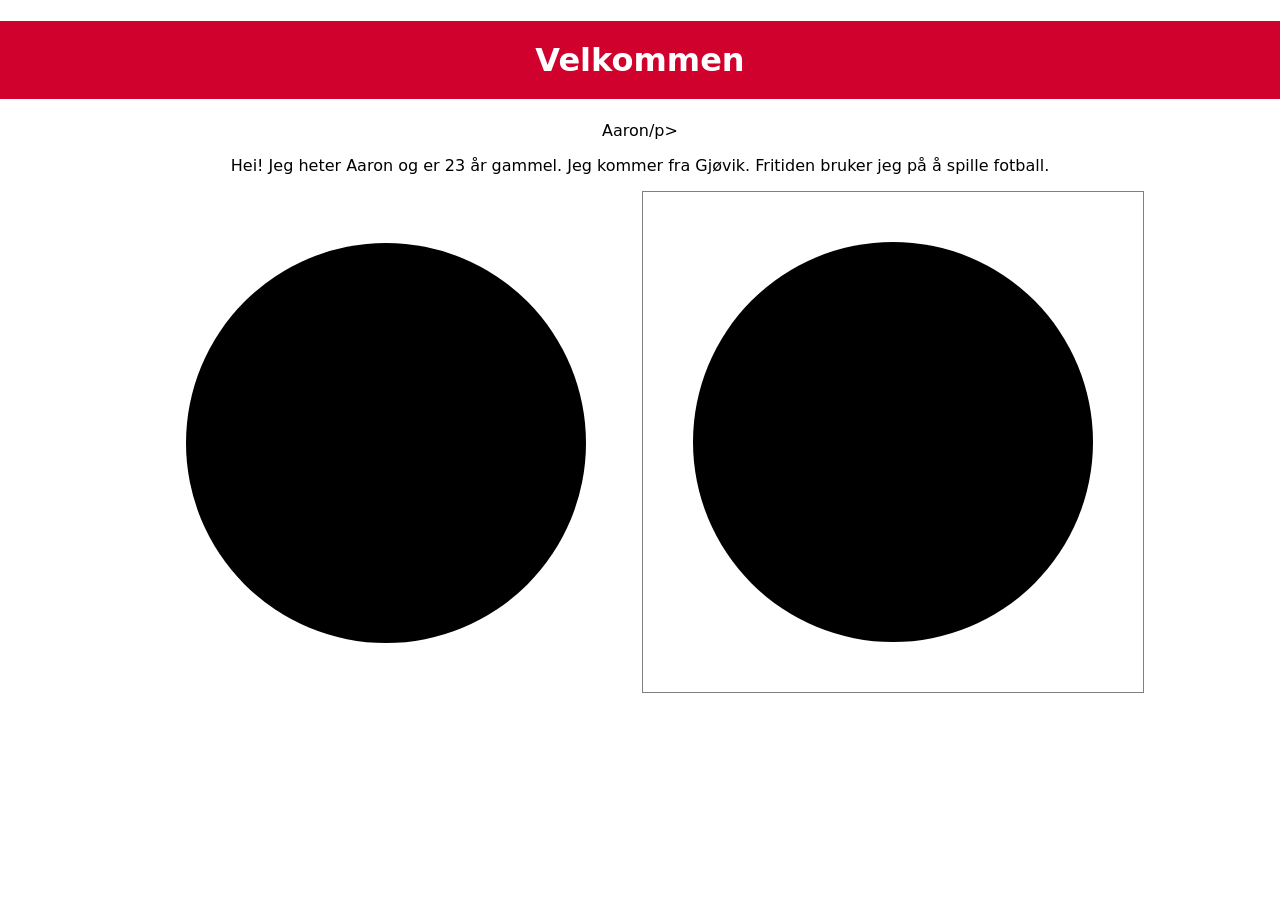
==== Aaron.html @ 53d16189 "fiksa aaron js" ====
<!DOCTYPE html>

<html lang="en">
<head>

    <meta charset="UTF-8">
    <meta name="viewport" content="width=device-width, initial-scale=1.0">
    <title>Aaron</title>
    <link rel="stylesheet" href="css/gruppe6b.css">
</head> 

<body>
    <h1>Velkommen </h1>
    <p>Aaron/p>
    <p>Hei! Jeg heter Aaron og er 23 år gammel. Jeg kommer fra Gjøvik. Fritiden bruker jeg på å spille fotball.</p>

    <svg id = mySVG width="500" height="500"></svg>

    <canvas id="myCanvas" width="500" height="500" style="border:1px solid grey"></canvas>

    <script src="js/figures.js"></script>
    <script src="js/Aaron.js"></script>
</body>

<body>
</body>
</html>
---- css/gruppe6b.css ----
body{
    text-align: center;
    font-family: system-ui, -apple-system, BlinkMacSystemFont, 'Segoe UI', Roboto, Oxygen, Ubuntu, Cantarell, 'Open Sans', 'Helvetica Neue', sans-serif;
    background-color: white;
    margin: 0;
}

h1{
    padding: 20px;
    background-color: #d1012d;
    color: white;
}
div{
    position: relative;
    padding: 50px;
    }
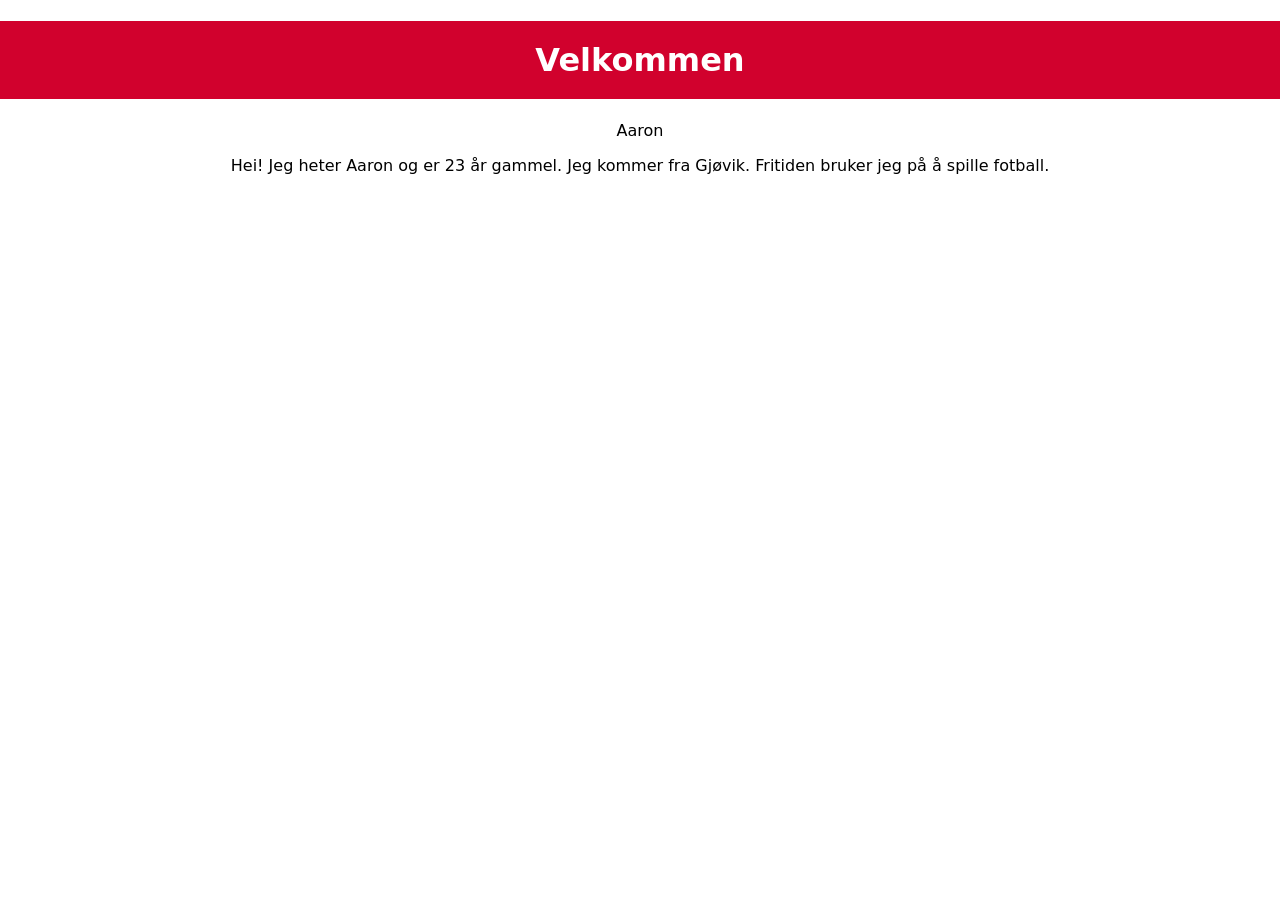
==== commit 9e25b1d8: "oppdatert" ====
--- a/Aaron.html
+++ b/Aaron.html
@@ -6,20 +6,32 @@
     <meta charset="UTF-8">
     <meta name="viewport" content="width=device-width, initial-scale=1.0">
     <title>Aaron</title>
-    <link rel="stylesheet" href="css/gruppe6b.css">
+    <style type="text/css">
+
+        body{
+            text-align: center;
+            font-family: system-ui, -apple-system, BlinkMacSystemFont, 'Segoe UI', Roboto, Oxygen, Ubuntu, Cantarell, 'Open Sans', 'Helvetica Neue', sans-serif;
+            background-color: white;
+            margin: 0;
+        }
+
+        h1{
+            padding: 20px;
+            background-color: #d1012d;
+            color: white;
+        }
+        div{
+            position: relative;
+            padding: 50px;
+            }
+
+    </style>
 </head> 
 
 <body>
     <h1>Velkommen </h1>
-    <p>Aaron/p>
+    <p>Aaron</p>
     <p>Hei! Jeg heter Aaron og er 23 år gammel. Jeg kommer fra Gjøvik. Fritiden bruker jeg på å spille fotball.</p>
-
-    <svg id = mySVG width="500" height="500"></svg>
-
-    <canvas id="myCanvas" width="500" height="500" style="border:1px solid grey"></canvas>
-
-    <script src="js/figures.js"></script>
-    <script src="js/Aaron.js"></script>
 </body>
 
 <body>
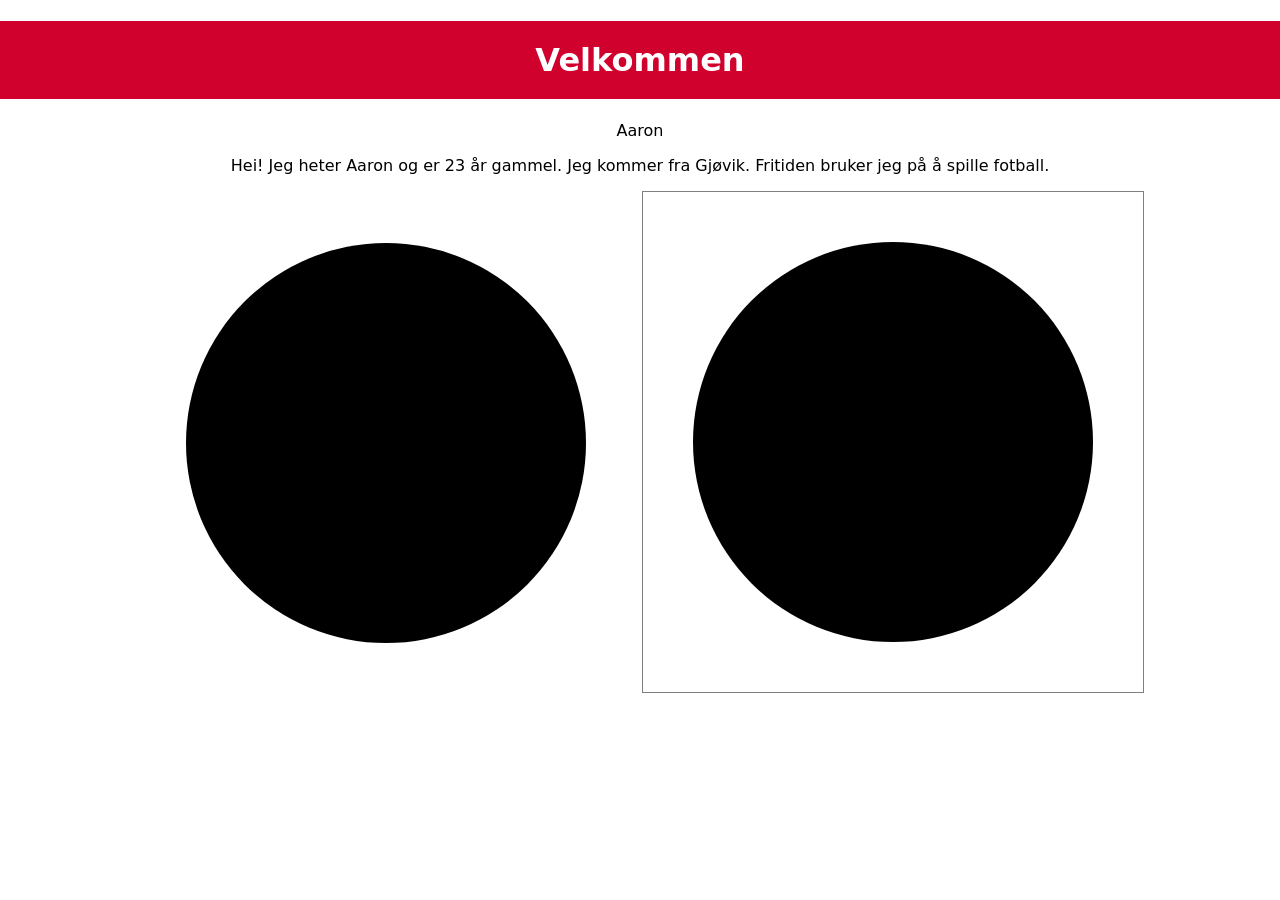
==== commit 0449ff11: "Merge branch 'main' of https://github.com/Andrekalha/Progoblig03" ====
--- a/Aaron.html
+++ b/Aaron.html
@@ -6,32 +6,20 @@
     <meta charset="UTF-8">
     <meta name="viewport" content="width=device-width, initial-scale=1.0">
     <title>Aaron</title>
-    <style type="text/css">
-
-        body{
-            text-align: center;
-            font-family: system-ui, -apple-system, BlinkMacSystemFont, 'Segoe UI', Roboto, Oxygen, Ubuntu, Cantarell, 'Open Sans', 'Helvetica Neue', sans-serif;
-            background-color: white;
-            margin: 0;
-        }
-
-        h1{
-            padding: 20px;
-            background-color: #d1012d;
-            color: white;
-        }
-        div{
-            position: relative;
-            padding: 50px;
-            }
-
-    </style>
+    <link rel="stylesheet" href="css/gruppe6b.css">
 </head> 
 
 <body>
     <h1>Velkommen </h1>
     <p>Aaron</p>
     <p>Hei! Jeg heter Aaron og er 23 år gammel. Jeg kommer fra Gjøvik. Fritiden bruker jeg på å spille fotball.</p>
+
+    <svg id = mySVG width="500" height="500"></svg>
+
+    <canvas id="myCanvas" width="500" height="500" style="border:1px solid grey"></canvas>
+
+    <script src="js/figures.js"></script>
+    <script src="js/Aaron.js"></script>
 </body>
 
 <body>
--- a/css/gruppe6b.css
+++ b/css/gruppe6b.css
@@ -0,0 +1,16 @@
+body{
+    text-align: center;
+    font-family: system-ui, -apple-system, BlinkMacSystemFont, 'Segoe UI', Roboto, Oxygen, Ubuntu, Cantarell, 'Open Sans', 'Helvetica Neue', sans-serif;
+    background-color: white;
+    margin: 0;
+}
+
+h1{
+    padding: 20px;
+    background-color: #d1012d;
+    color: white;
+}
+div{
+    position: relative;
+    padding: 50px;
+    }
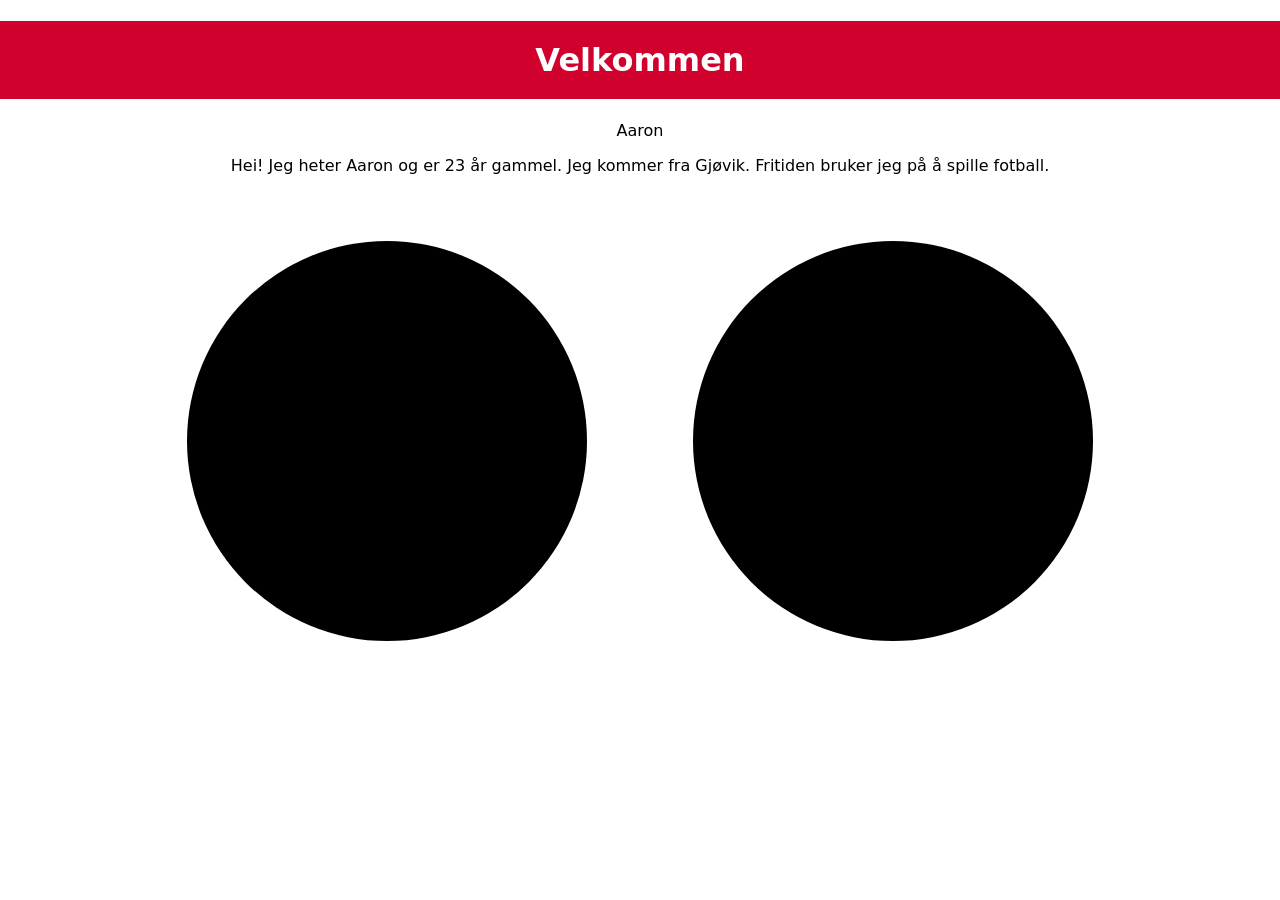
==== commit 4d16c98e: "Update Aaron.html" ====
--- a/Aaron.html
+++ b/Aaron.html
@@ -16,7 +16,7 @@
 
     <svg id = mySVG width="500" height="500"></svg>
 
-    <canvas id="myCanvas" width="500" height="500" style="border:1px solid grey"></canvas>
+    <canvas id="myCanvas" width="500" height="500" style="border:0px solid grey"></canvas>
 
     <script src="js/figures.js"></script>
     <script src="js/Aaron.js"></script>
@@ -24,4 +24,4 @@
 
 <body>
 </body>
-</html>+</html>
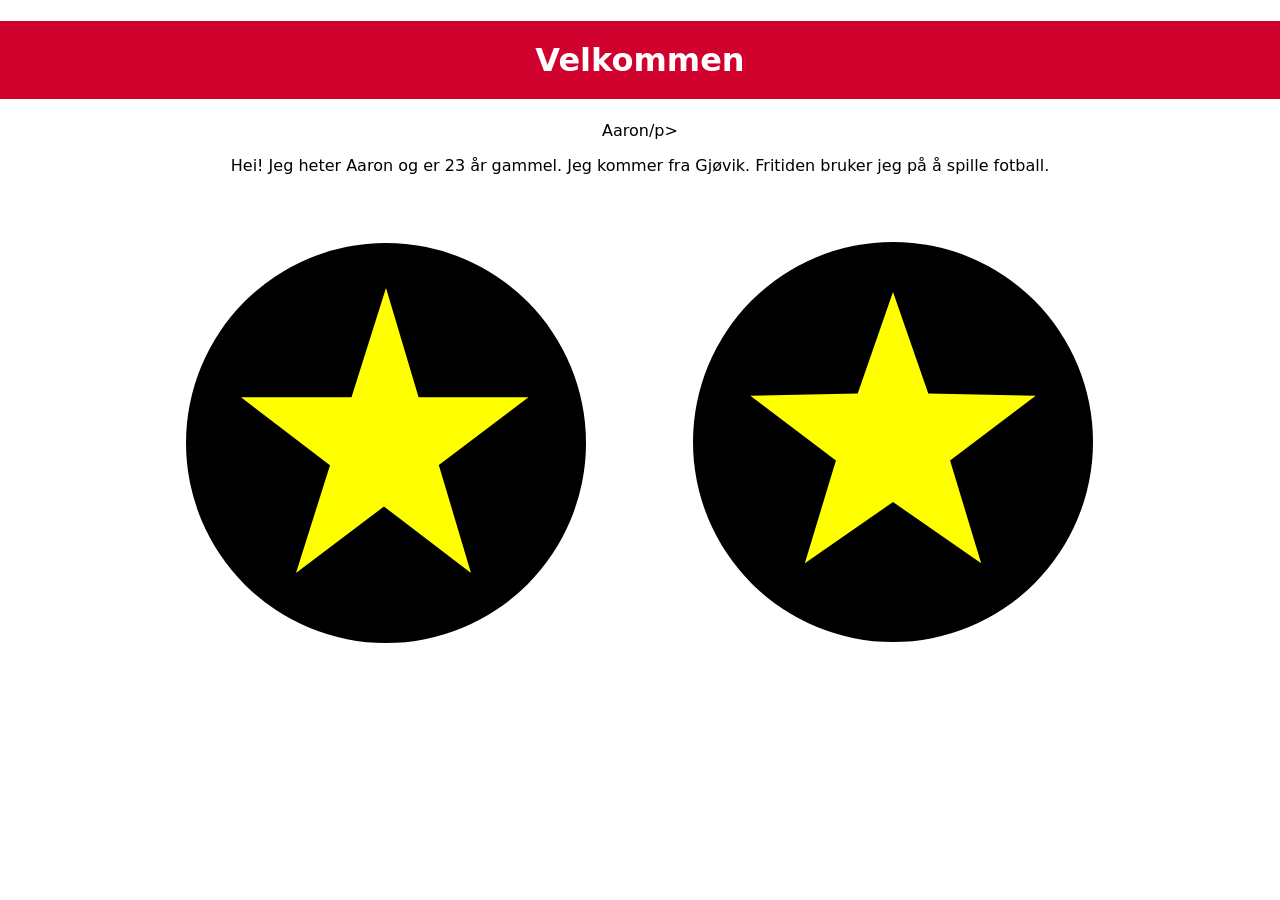
==== commit 6682e458: "fiksa aaron js" ====
--- a/Aaron.html
+++ b/Aaron.html
@@ -11,12 +11,12 @@
 
 <body>
     <h1>Velkommen </h1>
-    <p>Aaron</p>
+    <p>Aaron/p>
     <p>Hei! Jeg heter Aaron og er 23 år gammel. Jeg kommer fra Gjøvik. Fritiden bruker jeg på å spille fotball.</p>
 
     <svg id = mySVG width="500" height="500"></svg>
 
-    <canvas id="myCanvas" width="500" height="500" style="border:0px solid grey"></canvas>
+    <canvas id="myCanvas" width="500" height="500" style="border:1px solid white"></canvas>
 
     <script src="js/figures.js"></script>
     <script src="js/Aaron.js"></script>
@@ -24,4 +24,4 @@
 
 <body>
 </body>
-</html>
+</html>
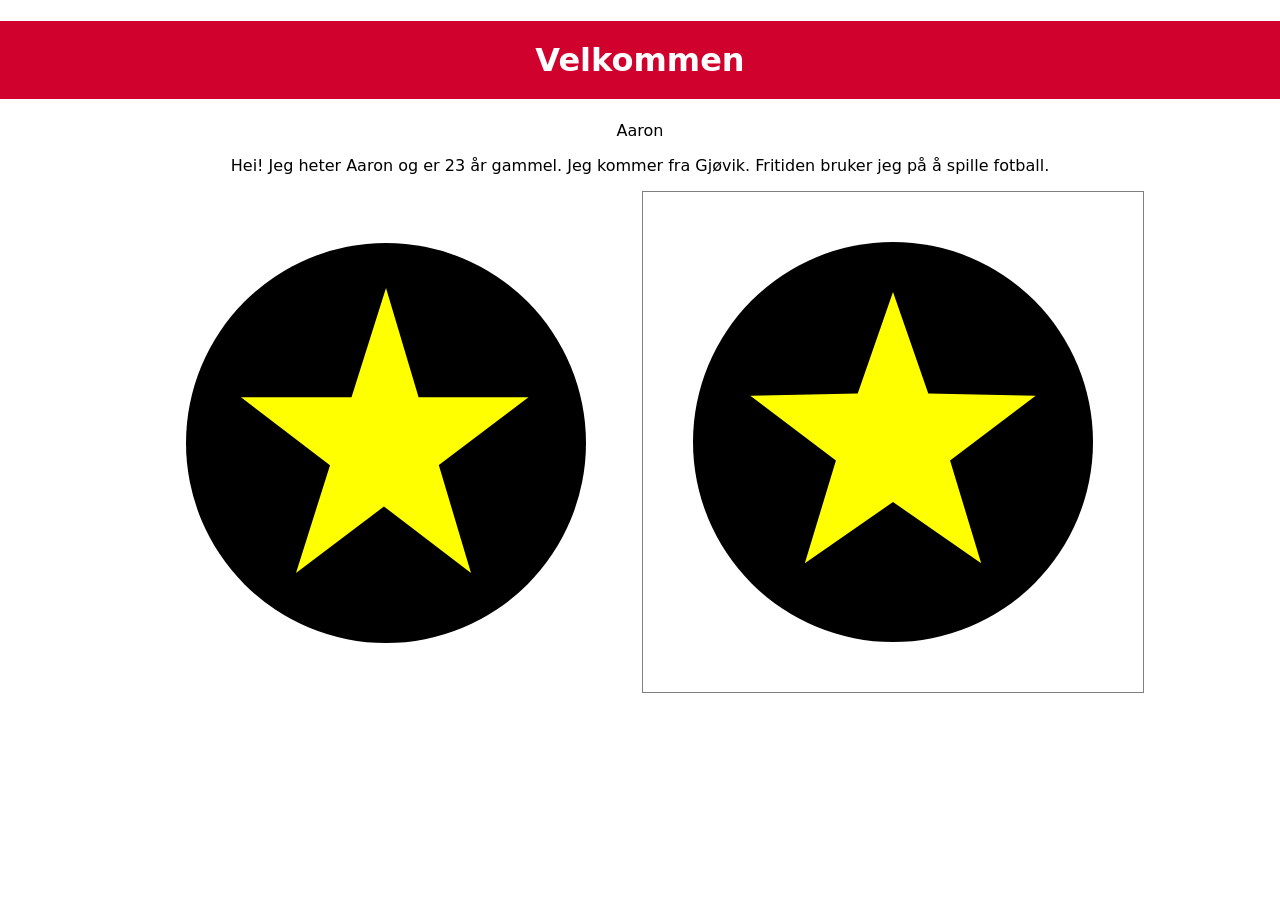
==== commit f9951027: "Merge branch 'main' of https://github.com/Andrekalha/Progoblig03" ====
--- a/Aaron.html
+++ b/Aaron.html
@@ -11,12 +11,12 @@
 
 <body>
     <h1>Velkommen </h1>
-    <p>Aaron/p>
+    <p>Aaron</p>
     <p>Hei! Jeg heter Aaron og er 23 år gammel. Jeg kommer fra Gjøvik. Fritiden bruker jeg på å spille fotball.</p>
 
     <svg id = mySVG width="500" height="500"></svg>
 
-    <canvas id="myCanvas" width="500" height="500" style="border:1px solid white"></canvas>
+    <canvas id="myCanvas" width="500" height="500" style="border:1px solid grey"></canvas>
 
     <script src="js/figures.js"></script>
     <script src="js/Aaron.js"></script>
@@ -24,4 +24,4 @@
 
 <body>
 </body>
-</html>+</html>
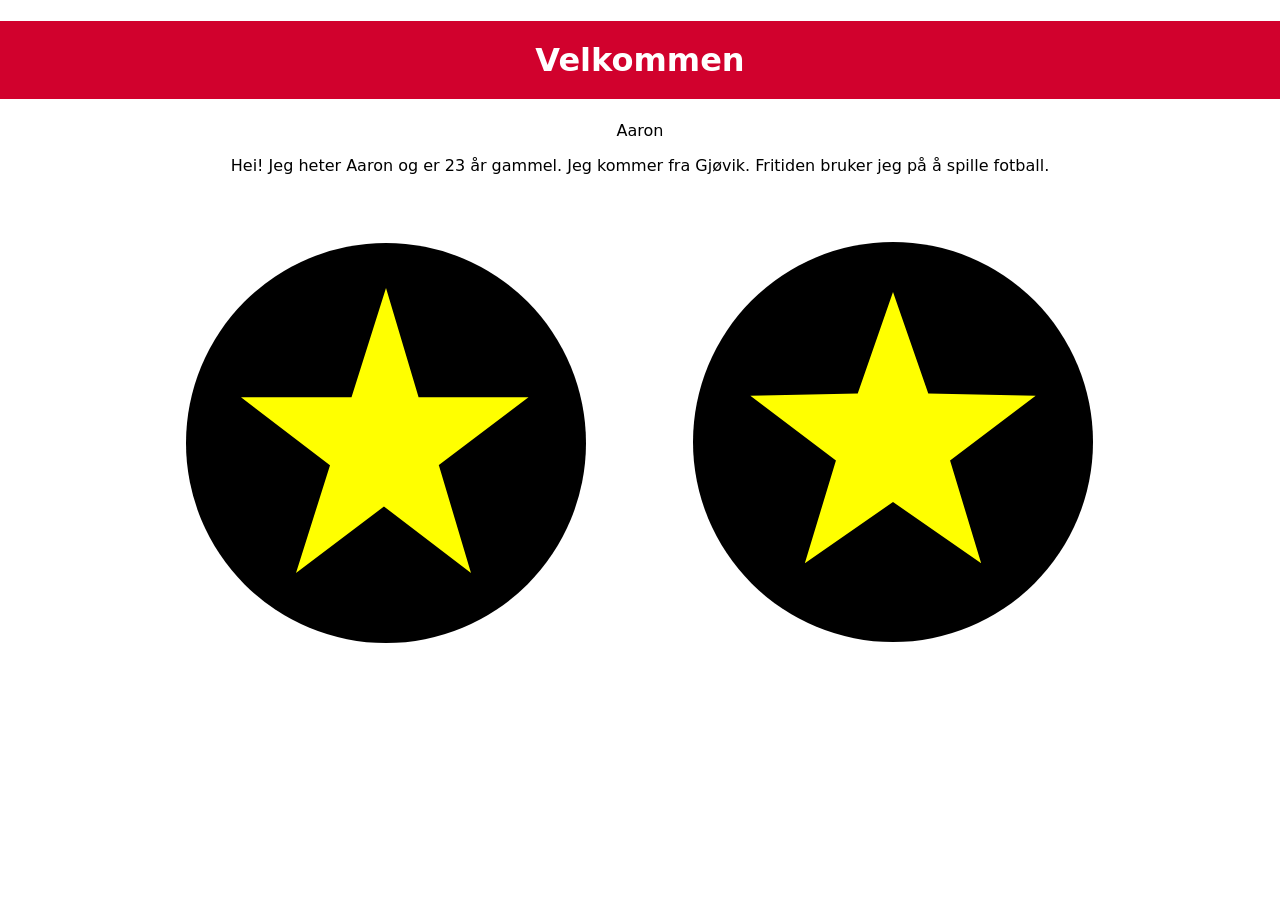
==== commit 8dd67502: "." ====
--- a/Aaron.html
+++ b/Aaron.html
@@ -16,7 +16,7 @@
 
     <svg id = mySVG width="500" height="500"></svg>
 
-    <canvas id="myCanvas" width="500" height="500" style="border:1px solid grey"></canvas>
+    <canvas id="myCanvas" width="500" height="500" style="border:1px solid white"></canvas>
 
     <script src="js/figures.js"></script>
     <script src="js/Aaron.js"></script>
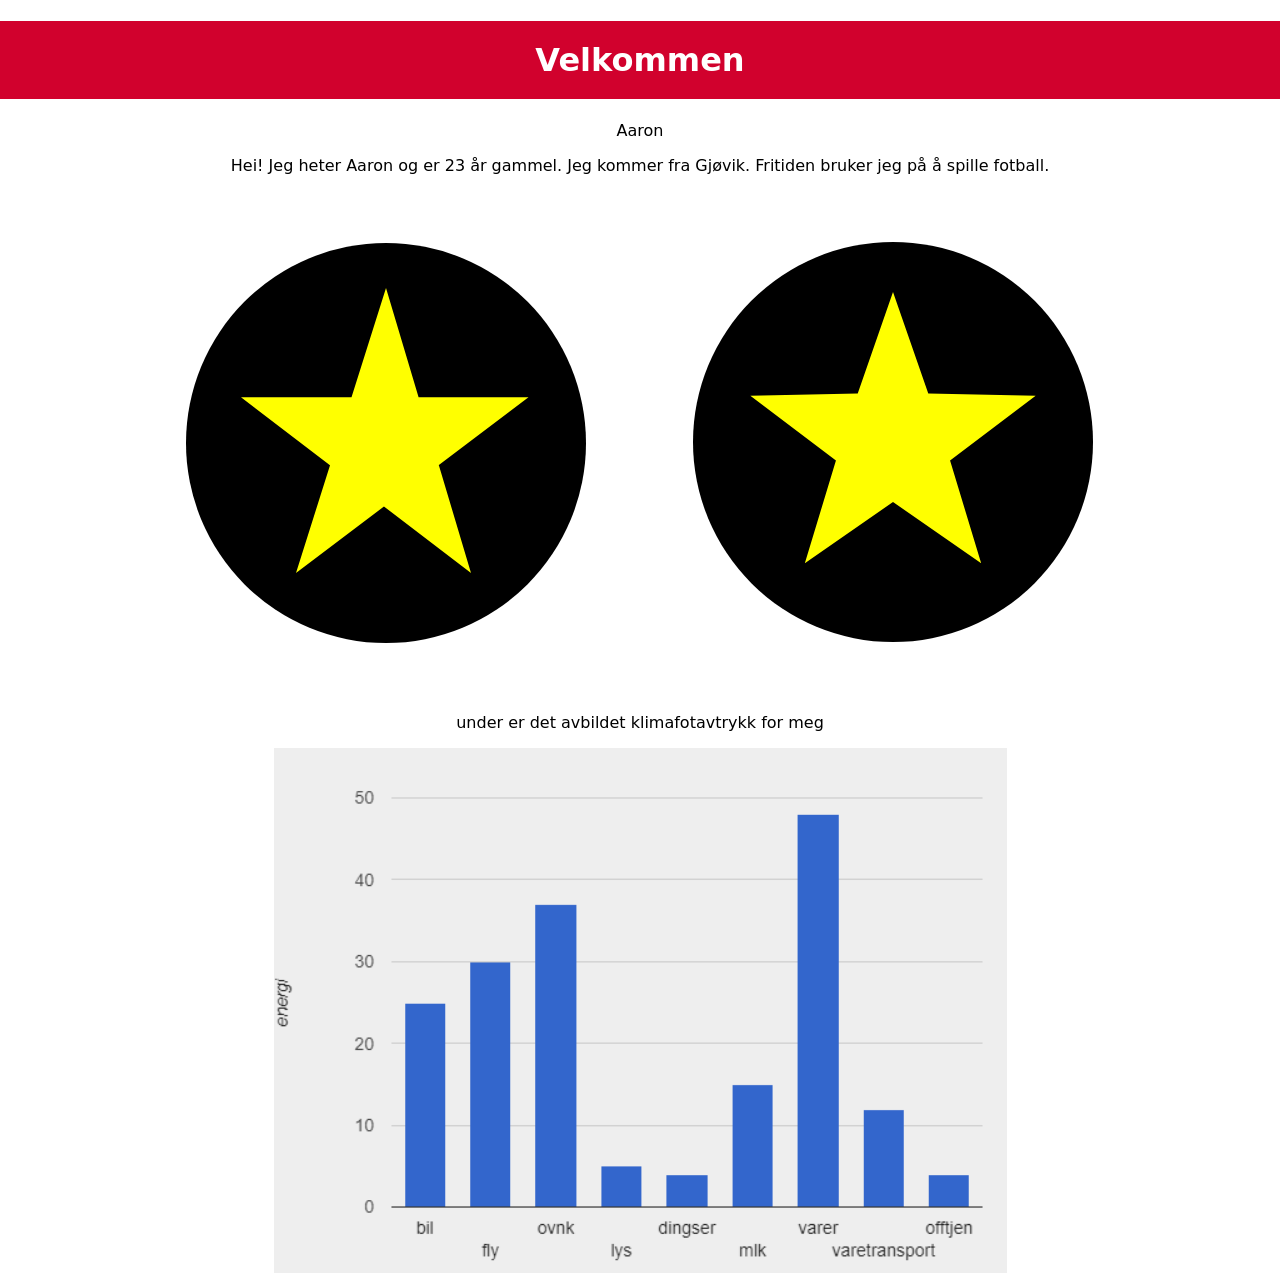
==== commit 06e44b3a: "oppdatert" ====
--- a/Aaron.html
+++ b/Aaron.html
@@ -21,7 +21,9 @@
     <script src="js/figures.js"></script>
     <script src="js/Aaron.js"></script>
 </body>
+  
+   <br>
+   <p> under er det avbildet klimafotavtrykk for meg </p>
 
-<body>
-</body>
+    <img src="Klimafotavtrykk.png" alt="Klimafotavtrykk" width="733" height="525">
 </html>
